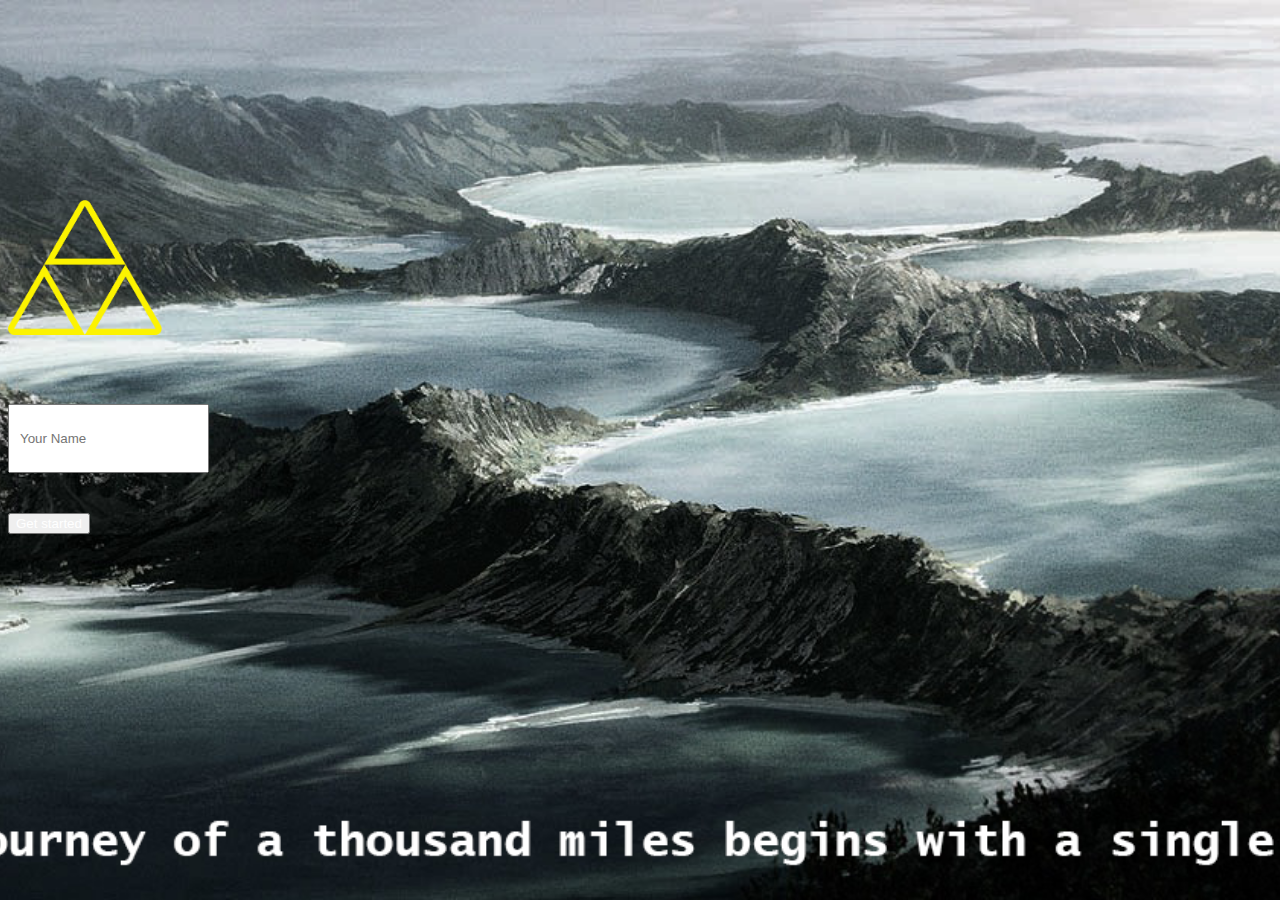
==== index.html @ e5e5e683 "Add files via upload" ====
<!DOCTYPE html>
<html lang="en">
<head>
    <meta charset="UTF-8">
    <meta http-equiv="X-UA-Compatible" content="IE=edge">
    <meta name="viewport" content="width=device-width, initial-scale=1.0">
    <link href="https://cdn.jsdelivr.net/npm/bootstrap@5.1.3/dist/css/bootstrap.min.css" rel="stylesheet" integrity="sha384-1BmE4kWBq78iYhFldvKuhfTAU6auU8tT94WrHftjDbrCEXSU1oBoqyl2QvZ6jIW3" crossorigin="anonymous">
    <link rel="stylesheet" href="https://cdnjs.cloudflare.com/ajax/libs/font-awesome/4.7.0/css/font-awesome.min.css">
    <link rel="stylesheet" href="index.css">
    <link rel="preconnect" href="https://fonts.googleapis.com">
    <link rel="preconnect" href="https://fonts.gstatic.com" crossorigin>
    <link href="https://fonts.googleapis.com/css2?family=Fredoka+One&family=Oswald:wght@200&display=swap" rel="stylesheet">
    <script src="https://cdn.jsdelivr.net/npm/bootstrap@5.1.3/dist/js/bootstrap.bundle.min.js" integrity="sha384-ka7Sk0Gln4gmtz2MlQnikT1wXgYsOg+OMhuP+IlRH9sENBO0LRn5q+8nbTov4+1p" crossorigin="anonymous"></script>
    <script src="https://cdn.jsdelivr.net/npm/@popperjs/core@2.10.2/dist/umd/popper.min.js" integrity="sha384-7+zCNj/IqJ95wo16oMtfsKbZ9ccEh31eOz1HGyDuCQ6wgnyJNSYdrPa03rtR1zdB" crossorigin="anonymous"></script>
    <script src="https://cdn.jsdelivr.net/npm/bootstrap@5.1.3/dist/js/bootstrap.min.js" integrity="sha384-QJHtvGhmr9XOIpI6YVutG+2QOK9T+ZnN4kzFN1RtK3zEFEIsxhlmWl5/YESvpZ13" crossorigin="anonymous"></script>
    <title>Home</title>
    <link rel="icon" href="Icons/home.png" type="image/icon type">
</head>
 <body>

      <div class="container text-center disappear">

        <form >
            <h1 class="h3 mb-3 fw-normal formHeading"><img src="Icons/logo1.png" class="imgHeight"></h1>
            <div class="buxa">
              <input type="text" class="form-control signin" placeholder="Your Name" id="name">
            </div>
            <div class="buxa">
              <button type="button" class="w-50 btn btn-lg btn-info getStarted formHeading" >Get started</button>
            </div>
          </form>
      </div>
      <div class="home-page">
        <section id="title">
          <nav class="navbar navbar-light background  fixed-top bg-info">
            <div class="container-fluid">
              
              <button class="navbar-toggler" type="button" data-bs-toggle="offcanvas" data-bs-target="#offcanvasNavbar" aria-controls="offcanvasNavbar">
                <span class="navbar-toggler-icon"></span>
              </button>
              <div>
                <img src="Icons/logo1.png" style="height: 5vh;padding-left: 130px;">
              </div>
              <div>
                <a class="navbar-brand colorText" href="#about">About</a>
              <a class="navbar-brand colorText" href="#guide">Guide</a>
              <a class="navbar-brand colorText" href="#credits">Credits</a>
              </div>
              

              <div class="offcanvas offcanvas-start" tabindex="-1" id="offcanvasNavbar" aria-labelledby="offcanvasNavbarLabel">
                <div class="offcanvas-header" style="display: flex;">
                  <img src="Icons/profile.png" style="height: 6vh;">
                  <h3 class="offcanvas-title myName" id="offcanvasNavbarLabel"> </h3>
                  <button type="button" class="btn-close text-reset" data-bs-dismiss="offcanvas" aria-label="Close"></button>
                </div>
                <div class="offcanvas-body">
                  <ul class="navbar-nav justify-content-end flex-grow-1 pe-3">
                    <li class="nav-item">
                      <a class="nav-link active" aria-current="page" href="#"><img src="Icons/home.png" style="height: 6vh;"> Home</a>
                    </li>
                    <li class="nav-item">
                      <a class="nav-link" href="#"><img src="Icons/to-do.png" style="height: 6vh;"> To-do </a>
                    </li>
                    <li class="nav-item">
                      <a class="nav-link" href="https://hack-overflow-website-calendar.vercel.app/"><img src="Icons/calendar.png" style="height: 6vh;"> Calendar</a>
                    </li>
                    <li class="nav-item">
                      <a class="nav-link" href="https://hack-overflow-assignment-1-lovat.vercel.app/index.html"><img src="Icons/notes.png" style="height: 6vh;"> Notes</a>
                    </li>
                    <li class="nav-item">
                      <a class="nav-link" href="#"><img src="Icons/links.png" style="height: 6vh;"> Links</a>
                    </li>
                    <li class="nav-item">
                      <a class="nav-link" href="https://hack-overflow-website-upskill.vercel.app/"><img src="Icons/rocket.png" style="height: 6vh;"> Upskill</a>
                    </li>
     
                  </ul>
        
                </div>
              </div>
            </div>
          </nav>
        </section>
          <div class="notesbackground text-center">
              <div class="text-center">
                <h1 id="headItems" class="text-center">DIXTRA</h1>
                <p class="textContent text-center">declutter your study space</p>
              </div>
          </div>
        
        <section >
          <h1 class="heading" id="about">About</h1>
          <p class="textSize aboutContent" style="margin-bottom: 80px;">Dixtra is not your ordinary student planner.  It has multiple tools to help you plan your studies so that you can learn in a much better way. Use it to make the best out of your efforts. </p>
        </section>
        <div id="infoHeading">
          <h2 class="heading2" id="guide" style="margin-bottom: 0px;padding-top: 15px;padding-bottom: 15px;">Guide</h2>
          
        </div>
        <div id="carouselExampleSlidesOnly" class="carousel slide" data-bs-ride="carousel" data-bs-interval="5000" data-bs-pause="hover">
          <div class="carousel-inner" id="contentHeight">
            <div class="carousel-item active " style="background-image: url('Slidingbanners/ban3.gif');">
          
                          <div class="container-fluid ">
                            <div class="contentHead">
                              <h1 id="Head" class="textColor " style="padding-left: 30px;"><img src="Icons/to-do.png" style="height: 9vh;"> To-do List</h1>
                            </div>
                            <div class="contentBody">
                              <p style="padding-left: 30px;" class="textColor2">Use this to track your progress</p>
                              <p style="padding-left: 30px;" class="textColor2">Also save important events like coding contest,assignments along with deadline</p>
                            </div>
                          </div>
       
              
            </div>
            <div class="carousel-item text-end " style="background-image: url('Slidingbanners/ban2.gif');">
              <div class="container-fluid">
                <div class="contentHead2">
                  <h1 id="Head" class="textColor" style="padding-top: 13%;padding-right: 10%;"><img src="Icons/calendar.png" style="height: 9vh;">Calendar</h1>
                </div>
                <div class="contentBody2">
                  <p class="textColor2" style="margin-right: 10%;"> To keep track of your Time</p>

                </div>
              </div>

            </div>
            <div class="carousel-item " style="background-image: url('Slidingbanners/ban1.gif');" >
     
              <div class="container-fluid ">
                <div class="contentHead">
                  <h1 id="Head" class="textColor notePadding"><img src="Icons/notes.png" style="height: 9vh;">Notes</h1>
                </div>
                <div class="contentBody">
                  <p class="textColor2" style="padding-left: 30px;">Use this to take your Notes</p>
     
                </div>
              </div>
            </div>
            <div class="carousel-item text-end " style="background-image: url('Slidingbanners/link.gif');">
              <div class="container-fluid">
                <div class="contentHead2">
                  <h1 id="Head" class="textColor linksPadding" style="padding-top: 15%;"><img src="Icons/links.png" style="height: 9vh;">Links</h1>
                </div>
                <div class="contentBody2">
                  <p class="textColor2"> Use this to save links and resources</p>
                </div>
              </div>
            </div>
            <div class="carousel-item " style="background-image: url('Slidingbanners/upskill.gif');" >
              <div class="container-fluid ">
                <div class="contentHead">
                  <h1 id="Head" class="textColor notePadding"><img src="Icons/rocket.png" style="height: 9vh;">Upskill</h1>
                </div>
                <div class="contentBody">
                  <p class="textColor2" style="padding-left: 30px;">Use this section to refine your skills</p>
                </div>
              </div>
            </div>
            
            
          </div>
        </div>
        <footer>
          <div class="container-fluid text-center footerBody bg-info" id="credits" style="padding-bottom: 40px;padding-top: 40px;">
            <h2><span class="fw-bold">Created By Khujli Enjoyers </span><span class="fst-italic">for Hackoverflow</span></h2>
            <p>Rajat Shukla | Samar Singh Randhawa | M R Akshit</p>
            <p style="margin-bottom: 0px;">Copyright 2022 Khujli Enjoyers</p>
            </div>
          
        </footer>
      </div>
</body>
<script src="index.js"></script>
</html>
---- index.css ----
body{

    background: no-repeat center center fixed; 
-webkit-background-size: cover;
-moz-background-size: cover;
-o-background-size: cover;

background-size: cover;
}
.container{
    object-fit: cover;
    margin-top: 170px;
    width: 500px;
    height: 400px;

}
h1{
    padding-top:30px ;
    padding-bottom: 2%;
    font-size: 4rem !important;
}
.signin{
    padding: 5% 10px;
}
.buxa{
    margin-top: 40px;
}
.background{
    background-color: #0088fe !important;
}
#image{
    display: flex;
    justify-content: center;
    width: 100%;
}
.homepage{
    align-items: center;
}
#about{
    padding: 2% 15%;
    text-align: center;
    font-size: 2.5rem;
    font-family: 'Fredoka One', cursive;
    color: #0088fe;

}
.heading{
    font-size: 5rem !important;
}

#infoHeading{
    align-items: center;
    text-align: center;
}
.textColor{
    font-size: 5rem !important;
    font-family: 'Fredoka One', cursive;
    color: white;
}
.calendar-column{
    height: 500px;
}

  .contentHead{
      margin-top: 28px;
      padding: 10px;
      font-size: 1.5rem;
  }
  .contentBody{

      font-size: 1.4rem;
  }
  .contentHead2{
    padding: 10px;
    padding-right: 50px;
    font-size: 1.5rem;
}
.contentBody2{
    padding-bottom: 50px;
    padding-right: 50px;
    font-size: 1.4rem;
}
.home-page{
    display: none;
}
.footerBody{
    font-size: 2rem;
    color: white;
    background-color: #0088fe !important;
}

  ul {
    padding-left: 0;
    list-style-position: inside;
  }
.heading2{
    padding: 10% auto ;
    font-size: 5rem;
    font-family: 'Fredoka One', cursive;
}
.colorText{
    color: white !important;
}
.formHeading{
    color: white;
}
.imgHeight{
    height: 15vh;
}
#guide{
    background-color: #0088fe !important;

    color: white;
    align-items: center;
}
li{
    font-weight: bold;
    font-size: 1.5rem;
}
.linksPadding{
    padding-right: 15%;
}
.notePadding{
    padding-top: 13% !important;
    padding-left: 30px;
}
.notesbackground{
    background-image: url('Icons/background.png');
    background-size: cover;
    background-repeat: no-repeat;
    display: block; 
    object-fit: cover; 
    border-radius: 0px; 
    width: 100%; 
    height: 55vh; 
    opacity: 1; 
    object-position: center 66.72%;
    margin-top: 55px;
}
#headItems{

    font-family: 'Fredoka One', cursive;
    color: white;
    padding-top: 7%;

    font-size: 8rem !important;
}
.textContent{

    font-size: 3rem;
    color: white;
    font-family: 'Oswald', sans-serif;
}
.textColor2{
    font-size: 3rem;
    font-weight: bold;
    font-family: 'Oswald', sans-serif;
    color: white;
}

  .aboutContent{
    padding: 2% 15%;
    text-align: center;
    font-size: 2.5rem;

    color: #0088fe;
  }
  .carousel-item {
      height: 90vh;
    background: no-repeat center center scroll;
    -webkit-background-size: cover;
    -moz-background-size: cover;
    -o-background-size: cover;
    background-size: cover;
    /* object-fit: cover !important; */
  }
  @media screen and (max-width: 800px) {
    #headItems{

        font-family: 'Fredoka One', cursive;
        color: white;
        padding-top: 15%;

        font-size: 5rem !important;
    }
    .textColor{
        font-size: 3rem !important;
        font-family: 'Fredoka One', cursive;
        color: white;
    }
    .textColor2{
        font-size: 1.5rem;
        font-weight: bold;
        font-family: 'Oswald', sans-serif;
        color: white;
    }
    .textContent{
        font-size: 2rem;
        color: white;
        font-family: 'Oswald', sans-serif;
    }
    .carousel-item {
        height: 50vh;
      background: no-repeat center center scroll;
      -webkit-background-size: cover;
      -moz-background-size: cover;
      -o-background-size: cover;
      background-size: cover;
    }
    .aboutContent{
        padding: 2% 15%;
        text-align: center;
        font-size: 1.5rem;
        color: #0088fe;
      }
   
  }
  @media screen and (max-width: 420px) {

    #headItems{
        padding-top: 15%;
        font-family: 'Fredoka One', cursive;
        color: white;
        font-size: 4rem !important;
    }
    .textColor{
        font-size: 2rem !important;
        font-family: 'Fredoka One', cursive;
        color: white;
    }
    .textColor2{
        font-size: 1rem;
        font-weight: bold;
        font-family: 'Oswald', sans-serif;
        color: white;
    }
    .textContent{
        font-size: 1.5rem;
        color: white;
        font-family: 'Oswald', sans-serif;
    }
    .carousel-item {
        height: 30vh;
      background: no-repeat center center scroll;
      -webkit-background-size: cover;
      -moz-background-size: cover;
      -o-background-size: cover;
      background-size: cover;
    }
  }
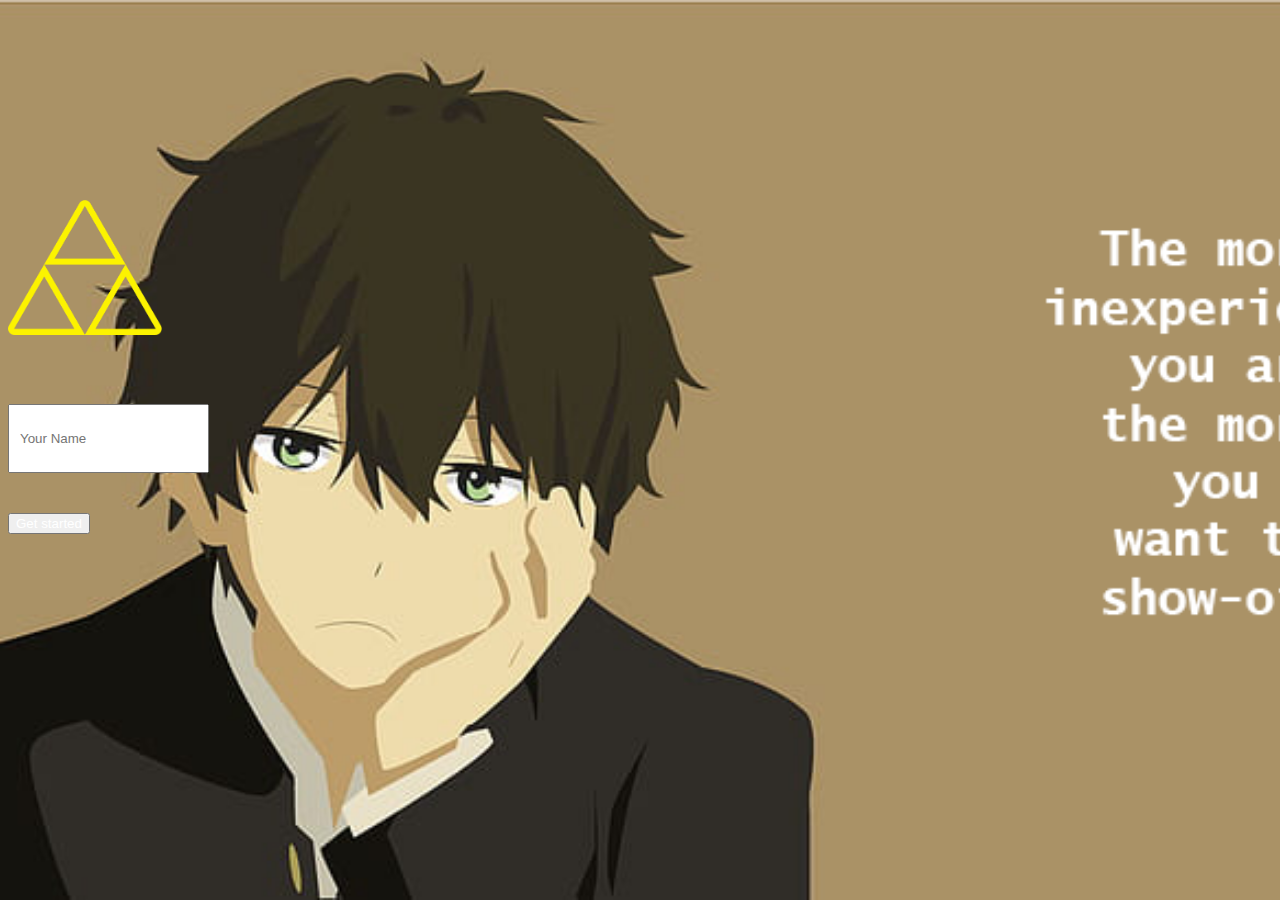
==== commit 773b8542: "Add files via upload" ====
--- a/index.html
+++ b/index.html
@@ -57,19 +57,19 @@
                 <div class="offcanvas-body">
                   <ul class="navbar-nav justify-content-end flex-grow-1 pe-3">
                     <li class="nav-item">
-                      <a class="nav-link active" aria-current="page" href="#"><img src="Icons/home.png" style="height: 6vh;"> Home</a>
+                      <a class="nav-link active" aria-current="page" href="https://hack-overflow-website-home.vercel.app/"><img src="Icons/home.png" style="height: 6vh;"> Home</a>
                     </li>
                     <li class="nav-item">
-                      <a class="nav-link" href="#"><img src="Icons/to-do.png" style="height: 6vh;"> To-do </a>
+                      <a class="nav-link" href="https://to-dolistt.herokuapp.com/"><img src="Icons/to-do.png" style="height: 6vh;"> To-do </a>
                     </li>
                     <li class="nav-item">
                       <a class="nav-link" href="https://hack-overflow-website-calendar.vercel.app/"><img src="Icons/calendar.png" style="height: 6vh;"> Calendar</a>
                     </li>
                     <li class="nav-item">
-                      <a class="nav-link" href="https://hack-overflow-assignment-1-lovat.vercel.app/index.html"><img src="Icons/notes.png" style="height: 6vh;"> Notes</a>
+                      <a class="nav-link" href="https://hack-overflow-website-notes-taking.vercel.app/"><img src="Icons/notes.png" style="height: 6vh;"> Notes</a>
                     </li>
                     <li class="nav-item">
-                      <a class="nav-link" href="#"><img src="Icons/links.png" style="height: 6vh;"> Links</a>
+                      <a class="nav-link" href="https://hack-overflow-website-links.vercel.app/"><img src="Icons/links.png" style="height: 6vh;"> Links</a>
                     </li>
                     <li class="nav-item">
                       <a class="nav-link" href="https://hack-overflow-website-upskill.vercel.app/"><img src="Icons/rocket.png" style="height: 6vh;"> Upskill</a>
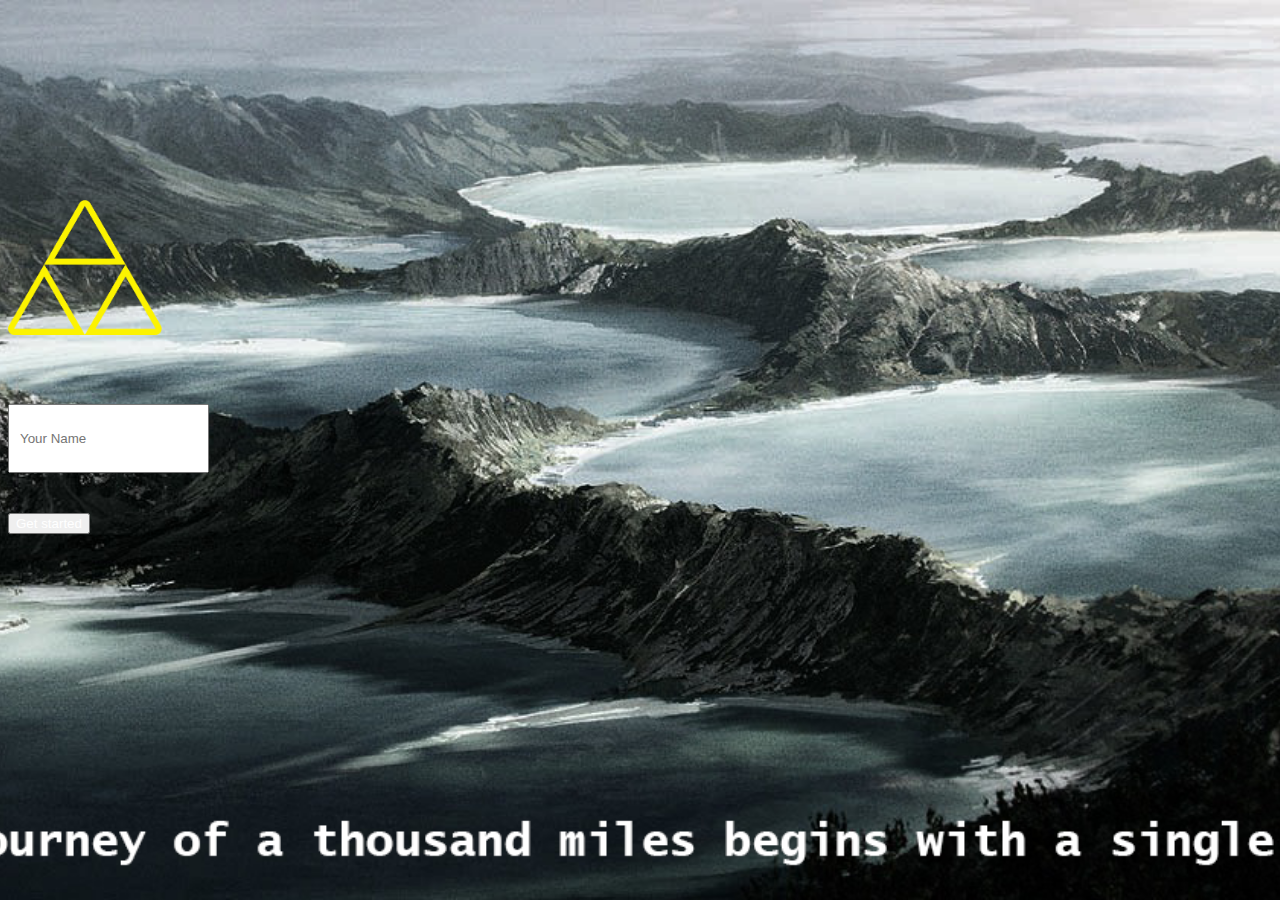
==== commit e6a4f3f5: "Add files via upload" ====
--- a/index.html
+++ b/index.html
@@ -23,7 +23,7 @@
         <form >
             <h1 class="h3 mb-3 fw-normal formHeading"><img src="Icons/logo1.png" class="imgHeight"></h1>
             <div class="buxa">
-              <input type="text" class="form-control signin" placeholder="Your Name" id="name">
+              <input type="text" class="form-control signin" placeholder="Your Name" id="name" autocomplete="off">
             </div>
             <div class="buxa">
               <button type="button" class="w-50 btn btn-lg btn-info getStarted formHeading" >Get started</button>
